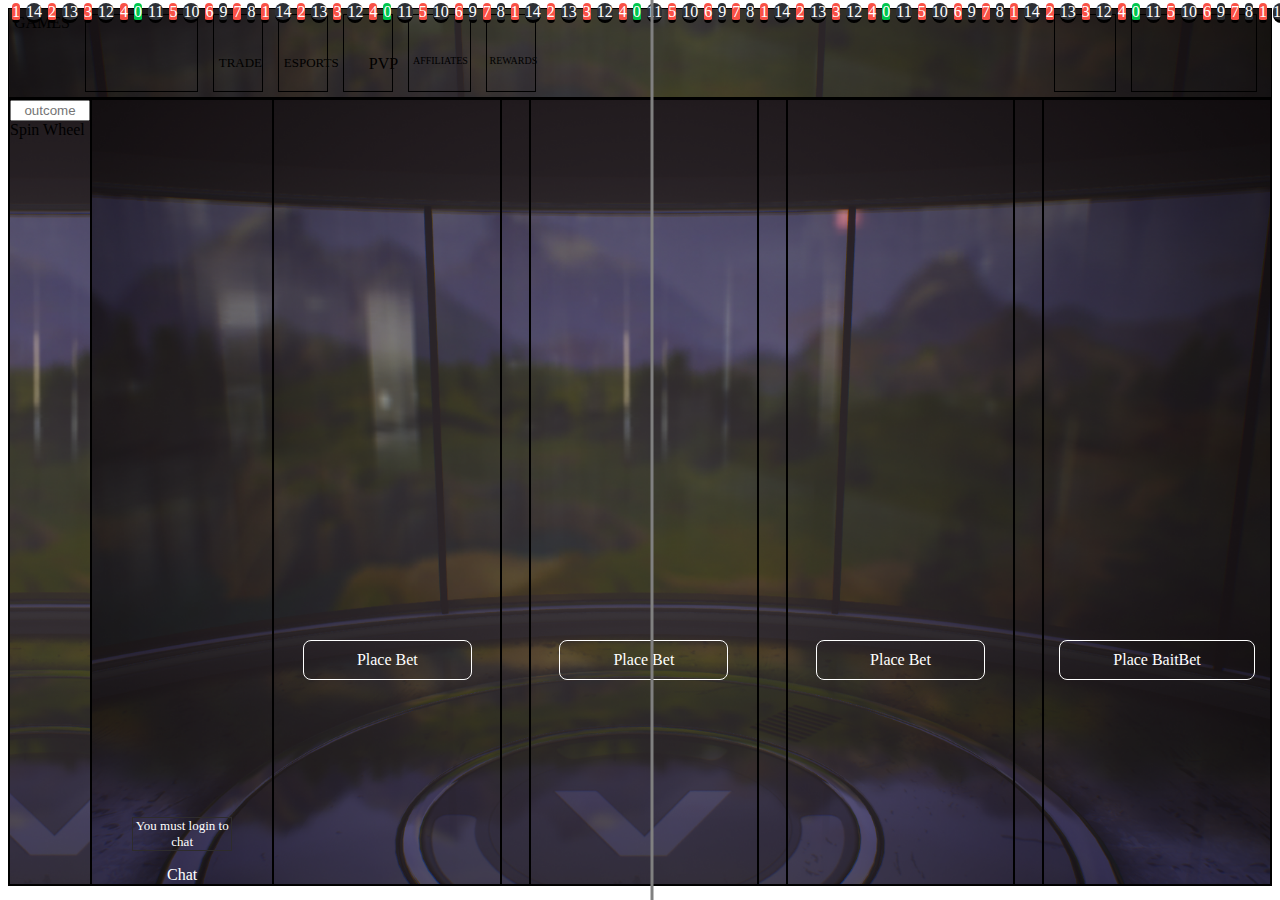
==== index.html @ 39e43e33 "1" ====
<!DOCTYPE html>
<html lang="en">
<head>
    <meta charset="UTF-8">
    <meta name="viewport" content="width=device-width, initial-scale=1.0">
    <title>Document</title>
    <link rel="stylesheet" href="/css/styles.css">
    <link href="https://fonts.googleapis.com/css?family=Titillium+Web" rel="stylesheet">
    <script src="https://code.jquery.com/jquery-3.3.1.min.js"></script>
</head>
<body>
    <div id="wrapper1">
        <div id="header1"></div>
        <div id="header9">GAMES</div>
        <div id="header2">TRADE</div>
        <div id="header3">ESPORTS</div>
        <div id="header4">PVP</div>
        <div id="header5">AFFILIATES</div>
        <div id="header6">REWARDS</div>
        <div id="space"></div>
        <div id="header7"></div>
        <div id="header8"></div>
    </div>

    <div id="wrapper2">
        <div id ="section1">
            <div id="text">You must login to chat</div>
            <div id="chat">Chat</div>
        </div>

        <div class="roulette-section">
            <div id ="section2">
                <div class="roulette-controls">
                    <input placeholder="outcome" style="width: 80px; text-align: center;"
                    <button>Spin Wheel</button>
                </div>
            </div>
        </div>

        <div id ="section3">
            <div id="bettext">Place Bet</div>
        </div>
        <div id ="section4">

        </div>
        <div id ="section5">
            <div id="bettext">Place Bet</div>
        </div>
        <div id ="section6">

        </div>
        <div id ="section7">
            <div id="bettext">Place Bet</div>
        </div>
        <div id ="section8">
            
        </div>
        <div id ="section9">
            <div id="bettext">Place BaitBet</div>
        </div>

        <div class="roulette-overlay">
            <div class="roulette-wrapper">
                <div class="selector"></div>
                <div class="wheel"></div>
            </div>
        </div>

    </div>
    <script src="/js/index.js"></script>
    <body>
</html>
---- css/styles.css ----
#wrapper1
{
    display:flex;
    border: 1px solid black;
    background-image: url('/img/itemshopbackground.png');
    background-size: cover;
    background-position: center;
    background-repeat: no-repeat;
    min-height: 10vh;
    padding: 5px;
    gap: 15px;
}

#wrapper2
{
    display:flex;
    border: 1px solid black;
    background-image: url('/img/itemshopbackground.png');
    background-size: cover;
    background-position: center;
    background-repeat: no-repeat;
    min-height: 86vh;
    padding: 0pxm 50px 0px 0px;
}

#header1
{
    order:1;
    border: solid 1px black;
    width: 9%;
    background-image: url('/img/csgorolllogo.png');
    background-size:100%;
    background-repeat: no-repeat;
    background-position: center;
}

#header2
{
    order:2;
    border: solid 1px black;
    width: 4%;    
    padding-top: 40px;
    padding-left: 5px;
    font-size: small;
}

#header3
{
    order:3;
    border: solid 1px black;
    width: 4%;
    padding-top: 40px;
    padding-left: 5px;
    font-size: small;
}

#header4
{
    order:4;
    border: solid 1px black;
    width: 4%;
    padding-top: 40px;
    padding-left: 25px;
}

#header5
{
    order:5;
    border: solid 1px black;
    width: 5%;
    padding-top: 40px;
    padding-left: 4px;
    font-size: x-small;
}

#header6
{
    order:6;
    border: solid 1px black;
    width: 4%;
    padding-top: 40px;
    padding-left: 3px;
    font-size: x-small;
}

#space{
    order:7;
    width: 39%;
}

#header7
{
    order:8;
    border: solid 1px black;
    width: 5%;
    font-size: 70%;
    padding-top: 20px;
}

#header8
{
    order:9;
    border: solid 1px black;
    width: 10%;
    font-size: 70%;
    padding-top: 20px;
    padding-left: 15px;
}

/* */
/* */
/* */
/* */
/* */

#section1
{
    order:1;
    border: solid 1px black;
    width: 16%;
    text-align: center;
    padding-top: 78vh;
}

#section2
{
    position: relative;
    z-index: 10;
    order: 2;
}

#section3
{
    order:3;
    border: solid 1px black;
    width: 20%;
    text-align: center;
    padding-top: 60vh;
}

#section4
{
    order:4;
    border: solid 1px black;
    width: 2.5%;
}

#section5
{
    order:5;
    border: solid 1px black;
    width: 20%;
    text-align: center;
    padding-top: 60vh;
}

#section6
{
    order:6;
    border: solid 1px black;
    width: 2.5%;
}

#section7
{
    order:7;
    border: solid 1px black;
    width: 20%;
    text-align: center;
    padding-top: 60vh;
}

#section8
{
    order:7;
    border: solid 1px black;
    width: 2.5%;
}

#section9
{
    order:7;
    border: solid 1px black;
    width: 20%;
    text-align: center;
    padding-top: 60vh;
}

#bettext
{
    color: white;
    text-align: center;
    display: inline-block;
    padding: 10px 53px 10px 53px;
    border: 1px solid white;
    border-radius: 8px;
}

#text
{
    text-align: center;    
    font-size: small;
    color: white;
    border: 1px solid rgb(46, 44, 44);
    display: inline-block;
    margin: 15px 40px;
}

#chat
{
    color: white;
    text-align: center;
}

.roulette-wheel
{
    padding-top: 190px;
    position: relative;
    display: flex;
    justify-content: center;
    width: 100%;
    overflow: hidden;
    margin: 0 auto;
}

.selector
{
    width: 3px;
    background: grey;
    left: 50%;
    height: 100%;
    transform: translate(50%, 0%);
    position: absolute;
    z-index: 2;
}

.wheel
{
    display: flex;
}

.row
{
    display: flex;
}

* {
    box-sizing: border-box;
}

.card.red {
    background: #F95146;
}

.card.black {
    background: #2D3035;
}

.card.green {
    background: #00C74D;
}

.card
{
    width: 75%;
    height: 75%;
    margin: 3px;
    border-radius: 8px;
    border-bottom: 3px solid black;
    display: flex;
    align-items: center;
    justify-content: center;
    color: white;
    font: 1.5em;
}

.roulette-section
{
    display: flex;
    flex: 1;
    position: relative;
    border: 1px solid black;
    background-size: cover;
    background-image: url('/img/itemshopbackground.png');
    background-position: center;
    background-repeat: no-repeat;
    min-height: 86vh;
}

.roulette-overlay
{
    position: absolute;
    top: 0;
    bottom: 0;
    width: 100%;
    height: 100%;
}
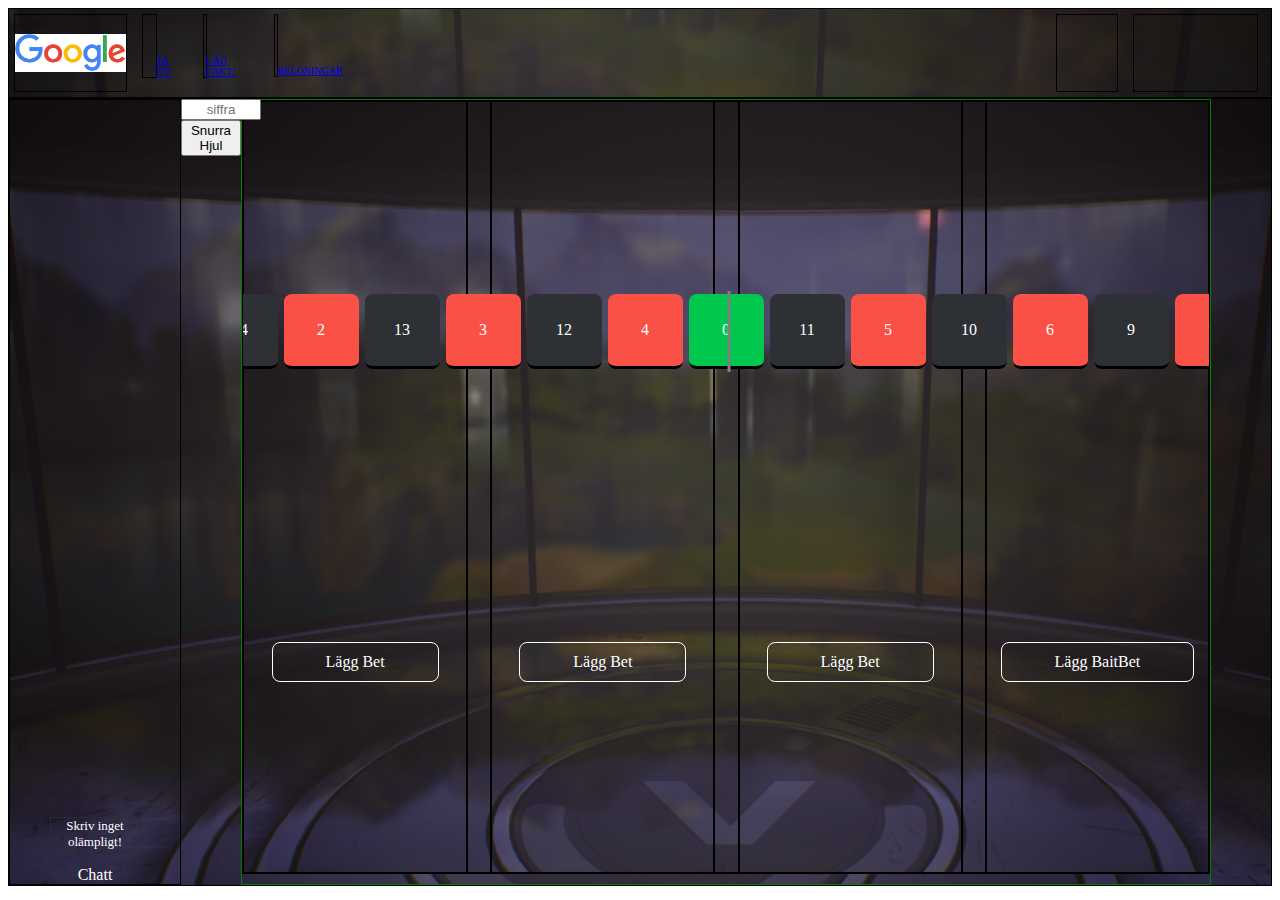
==== commit cab85848: "2" ====
--- a/index.html
+++ b/index.html
@@ -3,7 +3,7 @@
 <head>
     <meta charset="UTF-8">
     <meta name="viewport" content="width=device-width, initial-scale=1.0">
-    <title>Document</title>
+    <title>Roulette</title>
     <link rel="stylesheet" href="/css/styles.css">
     <link href="https://fonts.googleapis.com/css?family=Titillium+Web" rel="stylesheet">
     <script src="https://code.jquery.com/jquery-3.3.1.min.js"></script>
@@ -11,58 +11,63 @@
 <body>
     <div id="wrapper1">
         <div id="header1"></div>
-        <div id="header9">GAMES</div>
-        <div id="header2">TRADE</div>
-        <div id="header3">ESPORTS</div>
-        <div id="header4">PVP</div>
-        <div id="header5">AFFILIATES</div>
-        <div id="header6">REWARDS</div>
+        <a href="ta-ut.html" target="_blank">
+            <div id="header2">TA UT!</div>
+        </a>
+        <a href="låd-fäkt.html" target="_blank">
+            <div id="header3">LÅD FÄKT!</div>
+        </a>
+        <a href="beloningar.html" target="_blank">
+            <div id="header4">BELONINGAR</div>
+        </a>
         <div id="space"></div>
-        <div id="header7"></div>
-        <div id="header8"></div>
+        <div id="header5"></div>
+        <div id="header6"></div>
     </div>
 
     <div id="wrapper2">
         <div id ="section1">
-            <div id="text">You must login to chat</div>
-            <div id="chat">Chat</div>
+            <div id="text">Skriv inget olämpligt!</div>
+            <div id="chat">Chatt</div>
         </div>
 
-        <div class="roulette-section">
-            <div id ="section2">
-                <div class="roulette-controls">
-                    <input placeholder="outcome" style="width: 80px; text-align: center;"
-                    <button>Spin Wheel</button>
-                </div>
+        <div id ="section2">
+            <div class="placeholder-wheel-controls">
+                <input placeholder="siffra" style="width: 80px; text-align: center;">
+                <button>Snurra Hjul</button>
             </div>
         </div>
 
-        <div id ="section3">
-            <div id="bettext">Place Bet</div>
-        </div>
-        <div id ="section4">
+        <div class="last100-sections-wrapper">
 
-        </div>
-        <div id ="section5">
-            <div id="bettext">Place Bet</div>
-        </div>
-        <div id ="section6">
+            <div class="last100">
 
-        </div>
-        <div id ="section7">
-            <div id="bettext">Place Bet</div>
-        </div>
-        <div id ="section8">
-            
-        </div>
-        <div id ="section9">
-            <div id="bettext">Place BaitBet</div>
-        </div>
+            </div>
 
-        <div class="roulette-overlay">
-            <div class="roulette-wrapper">
-                <div class="selector"></div>
-                <div class="wheel"></div>
+            <div class="roulette-sections-wrapper">
+
+                <div id ="section3">
+                    <div id="bettext">Lägg Bet</div>
+                </div>
+                <div id ="section4"></div>
+                <div id ="section5">
+                    <div id="bettext">Lägg Bet</div>
+                </div>
+                <div id ="section6"></div>
+                <div id ="section7">
+                    <div id="bettext">Lägg Bet</div>
+                </div>
+                <div id ="section8"></div>
+                <div id ="section9">
+                    <div id="bettext">Lägg BaitBet</div>
+                </div>
+        
+                <div class="roulette-wheel-overlay">
+                    <div class="roulette-wrapper">
+                        <div class="selector"></div>
+                        <div class="wheel"></div>
+                    </div>
+                </div>
             </div>
         </div>
 
--- a/css/styles.css
+++ b/css/styles.css
@@ -20,15 +20,15 @@
     background-position: center;
     background-repeat: no-repeat;
     min-height: 86vh;
-    padding: 0pxm 50px 0px 0px;
+    padding: 0px 60px 0px 0px;
 }
 
 #header1
 {
-    order:1;
+    order:0;
     border: solid 1px black;
     width: 9%;
-    background-image: url('/img/csgorolllogo.png');
+    background-image: url('/img/google.png');
     background-size:100%;
     background-repeat: no-repeat;
     background-position: center;
@@ -40,8 +40,8 @@
     border: solid 1px black;
     width: 4%;    
     padding-top: 40px;
-    padding-left: 5px;
-    font-size: small;
+    padding-left: 13px;
+    font-size: x-small;
 }
 
 #header3
@@ -50,8 +50,8 @@
     border: solid 1px black;
     width: 4%;
     padding-top: 40px;
-    padding-left: 5px;
-    font-size: small;
+    font-size: x-small;
+    padding-left: 2px;
 }
 
 #header4
@@ -59,47 +59,28 @@
     order:4;
     border: solid 1px black;
     width: 4%;
-    padding-top: 40px;
-    padding-left: 25px;
+    padding-top: 50px;
+    padding-left: 2px;
+    font-size: x-small;
+}
+
+#space{
+    order:5;
+    width: 54.5%;
 }
 
 #header5
 {
-    order:5;
-    border: solid 1px black;
-    width: 5%;
-    padding-top: 40px;
-    padding-left: 4px;
-    font-size: x-small;
-}
-
-#header6
-{
     order:6;
-    border: solid 1px black;
-    width: 4%;
-    padding-top: 40px;
-    padding-left: 3px;
-    font-size: x-small;
-}
-
-#space{
-    order:7;
-    width: 39%;
-}
-
-#header7
-{
-    order:8;
     border: solid 1px black;
     width: 5%;
     font-size: 70%;
     padding-top: 20px;
 }
 
-#header8
-{
-    order:9;
+#header6
+{
+    order:7;
     border: solid 1px black;
     width: 10%;
     font-size: 70%;
@@ -115,25 +96,24 @@
 
 #section1
 {
-    order:1;
-    border: solid 1px black;
-    width: 16%;
+    border: solid 1px black;
+    width: 17.7%;
     text-align: center;
     padding-top: 78vh;
 }
 
 #section2
 {
+    width: 60px;
     position: relative;
     z-index: 10;
-    order: 2;
 }
 
 #section3
 {
     order:3;
     border: solid 1px black;
-    width: 20%;
+    width: 23.2%;
     text-align: center;
     padding-top: 60vh;
 }
@@ -142,46 +122,46 @@
 {
     order:4;
     border: solid 1px black;
+    width: 2.5%;;
+}
+
+#section5
+{
+    order:5;
+    border: solid 1px black;
+    width: 23.1%;
+    text-align: center;
+    padding-top: 60vh;
+}
+
+#section6
+{
+    order:6;
+    border: solid 1px black;
     width: 2.5%;
 }
 
-#section5
-{
-    order:5;
-    border: solid 1px black;
-    width: 20%;
+#section7
+{
+    order:7;
+    border: solid 1px black;
+    width: 23.1%;
     text-align: center;
     padding-top: 60vh;
 }
 
-#section6
-{
-    order:6;
+#section8
+{
+    order:7;
     border: solid 1px black;
     width: 2.5%;
 }
 
-#section7
+#section9
 {
     order:7;
     border: solid 1px black;
-    width: 20%;
-    text-align: center;
-    padding-top: 60vh;
-}
-
-#section8
-{
-    order:7;
-    border: solid 1px black;
-    width: 2.5%;
-}
-
-#section9
-{
-    order:7;
-    border: solid 1px black;
-    width: 20%;
+    width: 23.1%;
     text-align: center;
     padding-top: 60vh;
 }
@@ -212,7 +192,13 @@
     text-align: center;
 }
 
-.roulette-wheel
+/* */
+/* */
+/* */
+/* */
+/* */
+
+.roulette-wrapper
 {
     padding-top: 190px;
     position: relative;
@@ -262,8 +248,8 @@
 
 .card
 {
-    width: 75%;
-    height: 75%;
+    width: 75px;
+    height: 75px;
     margin: 3px;
     border-radius: 8px;
     border-bottom: 3px solid black;
@@ -274,7 +260,7 @@
     font: 1.5em;
 }
 
-.roulette-section
+.roulette-sections-wrapper
 {
     display: flex;
     flex: 1;
@@ -287,11 +273,204 @@
     min-height: 86vh;
 }
 
-.roulette-overlay
+.roulette-wheel-overlay
 {
     position: absolute;
     top: 0;
     bottom: 0;
     width: 100%;
     height: 100%;
+}
+
+.last100-sections-wrapper
+{
+    border: 1px solid green;
+    width: 100%;
+}
+
+#last100
+{
+    width: 50%;
+    height: 100%;
+    border: 1px solid blue;
+}
+
+/* SIDA 2 
+/* SIDA 2 
+/* SIDA 2 
+/* SIDA 2 
+/* SIDA 2 */
+
+.rewards-wrapper {
+    display: flex;
+    flex-direction: column;
+    background: linear-gradient(rgba(0, 0, 0, 0.6), rgba(0, 0, 0, 0.6)), url('/img/itemshopbackground.png');
+    background-size: cover;
+    background-position: center;
+    background-repeat: no-repeat;
+    min-height: 86vh;
+    padding: 40px 60px;
+    border-radius: 10px;
+    color: white;
+}
+
+.rewards-content {
+    color: #fff;
+    text-align: center;
+    margin: 0 auto;
+    max-width: 1000px;
+}
+
+.rewards-content h1 {
+    font-size: 1.5rem;
+    margin: 10px 0;
+}
+
+.rewards-content p {
+    font-size: 0.9rem;
+    line-height: 1.4;
+    margin: 10px 0;
+}
+
+.rewards-content h2 {
+    font-size: 1.2rem;
+    margin: 20px 0 10px;
+}
+
+.rewards-buttons {
+    margin: 15px 0;
+}
+
+.rewards-buttons button {
+    padding: 12px 25px;
+    background-color: #333;
+    color: white;
+    font-size: 1rem;
+    border: 2px solid transparent;
+    border-radius: 8px;
+    cursor: pointer;
+    transition: background-color 0.3s ease, transform 0.2s ease;
+}
+
+.rewards-buttons button:hover {
+    background-color: #444;
+    transform: scale(1.1);
+}
+
+.case-box, .rewards-content, .rewards-buttons {
+    border-radius: 15px;
+}
+
+.cases-container {
+    display: flex;
+    flex-wrap: wrap;
+    justify-content: center;
+    margin-top: 30px;
+    gap: 15px;
+}
+
+.case-box {
+    background: rgba(0, 0, 0, 0.5);
+    border: 2px solid rgba(255, 255, 255, 0.3);
+    border-radius: 12px;
+    width: 130px;
+    padding: 15px;
+    text-align: center;
+    transition: transform 0.3s ease, background-color 0.3s ease;
+    box-shadow: 0 4px 10px rgba(0, 0, 0, 0.4);
+}
+
+.case-box:hover {
+    transform: translateY(-8px);
+    background-color: rgba(255, 255, 255, 0.1);
+    border-color: #00c74d;
+    box-shadow: 0 8px 20px rgba(0, 0, 0, 0.5);
+}
+
+.case-image {
+    width: 100%;
+    height: 80px;
+    background-size: cover;
+    background-position: center;
+    margin-bottom: 5px;
+    border-radius: 4px;
+    border: 1px solid #222;
+}
+
+.case-image.level-3 {
+    background-image: url('/asiimov.jpg');
+}
+.case-image.level-10 {
+    background-image: url('/asiimov.jpg');
+}
+.case-image.level-20 {
+    background-image: url('/asiimov.jpg');
+}
+.case-image.level-30 {
+    background-image: url('/asiimov.jpg');
+}
+.case-image.level-40 {
+    background-image: url('/asiimov.jpg');
+}
+.case-image.level-50 {
+    background-image: url('/asiimov.jpg');
+}
+.case-image.level-60 {
+    background-image: url('/asiimov.jpg');
+}
+.case-image.level-70 {
+    background-image: url('/asiimov.jpg');
+}
+.case-image.level-80 {
+    background-image: url('/asiimov.jpg');
+}
+.case-image.level-90 {
+    background-image: url('/asiimov.jpg');
+}
+.case-image.level-100 {
+    background-image: url('/asiimov.jpg');
+}
+
+.case-label {
+    color: #fff;
+    font-size: 0.8rem;
+    margin: 5px 0;
+}
+
+.case-label span {
+    color: #4CAF50;
+    font-weight: bold;
+}
+
+.cases-container {
+    display: flex;
+    flex-wrap: wrap;
+    justify-content: center;
+    margin-top: 30px;
+    gap: 15px;
+}
+
+h3 {
+    text-align: center;
+    font-size: 1.5rem;
+    margin-top: 20px;
+    color: #FFD700;
+}
+
+.rewards-wrapper {
+    background-attachment: fixed;
+}
+
+.rewards-content h1,
+.rewards-content p {
+    opacity: 0;
+    transform: translateY(30px);
+    animation: fadeInUp 0.8s forwards;
+}
+
+@keyframes fadeInUp {
+    to {
+        opacity: 1;
+        transform: translateY(0);
+    }
 }